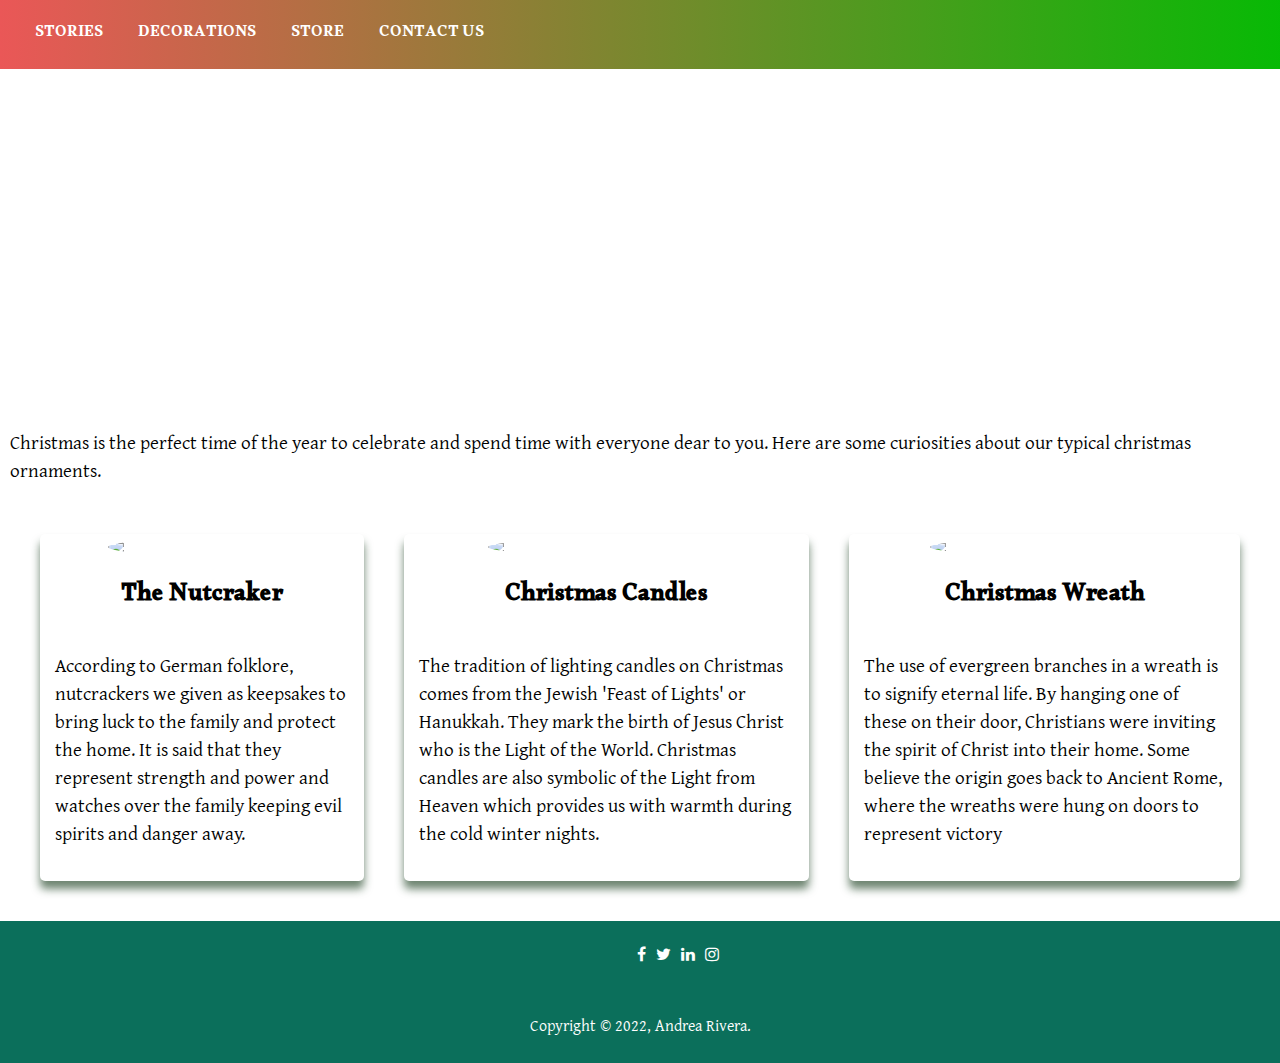
==== index.html @ b45d6112 "Adding shopping cart" ====
<!DOCTYPE html>
<html lang="en">

<head>
    <meta charset="UTF-8">
    <meta http-equiv="X-UA-Compatible" content="IE=edge">
    <meta name="viewport" content="width=device-width, initial-scale=1.0">
    <title>Christmas Stories</title>
    <!-- Add icon library -->
    <link rel="stylesheet" href="https://cdnjs.cloudflare.com/ajax/libs/font-awesome/4.7.0/css/font-awesome.min.css">
    <!--Site main css-->
    <link rel="stylesheet" href="css/styles.css">
    <!--Google fonts-->
    <link rel="preconnect" href="https://fonts.googleapis.com">
    <link rel="preconnect" href="https://fonts.gstatic.com" crossorigin>
    <link
        href="https://fonts.googleapis.com/css2?family=Alkalami&family=Gentium+Plus:ital@1&family=Mountains+of+Christmas:wght@700&display=swap"
        rel="stylesheet">
</head>

<header>
    <!--Navbar Start-->
    <nav>
        <ul>
            <li><a href="#">Stories</a></li>
            <li><a href="/decorations.html">Decorations</a></li>
            <li><a href="/store.html">Store</a></li>
            <li><a href="/contactUs.html">Contact Us</a></li>
        </ul>
    </nav>
</header>

<body>

    <section id="main">

        <section>
            <div class="header">
                <h1>Christmas</h1>
                <h1>Stuff</h1>
            </div>



            <p> Christmas is the perfect time of the year to celebrate and spend time with everyone dear to you. Here
                are
                some
                curiosities about our typical christmas ornaments.</p>
            <article class="stories">
                <div class="storyCard">
                    <img class="storyImage" src="images/christmas/dylan-mcdonald-xhmQwIT6Di0-unsplash (1).jpg">
                    <div class="containerCard">
                        <h2><strong>The Nutcraker</strong></h2>
                        <p>According to German folklore, nutcrackers we given as keepsakes to bring luck to the family
                            and
                            protect the home. It is said that they represent strength and power and watches over the
                            family
                            keeping evil spirits and danger away.</p>
                    </div>
                </div>

                <div class="storyCard">
                    <img class="storyImage" src="images/christmas/tijana-drndarski-1L4q_S1atmc-unsplash (1).jpg">
                    <div class="containerCard">
                        <h2><strong>Christmas Candles</strong></h2>
                        <p>The tradition of lighting candles on Christmas comes from the Jewish 'Feast of Lights' or
                            Hanukkah. They mark the birth of Jesus Christ who is the Light of the World. Christmas
                            candles are also symbolic of the Light from Heaven which provides us with warmth during the
                            cold winter nights.</p>
                    </div>
                </div>

                <div class="storyCard">
                    <img class="storyImage" src="images/christmas/jez-timms-dAmsJyJuR_8-unsplash.jpg">
                    <div class="containerCard">
                        <h2><strong>Christmas Wreath</strong></h2>
                        <p>The use of evergreen branches in a wreath is to signify eternal life. By hanging one of these
                            on their door, Christians were inviting the spirit of Christ into their home. Some believe
                            the origin goes back to Ancient Rome, where the wreaths were hung on doors to represent
                            victory</p>
                    </div>
                </div>

            </article>
        </section>
        <footer>
            <div class="icons">
                <!-- Add font awesome icons -->
                <a href="#" class="fa fa-facebook"></a>
                <a href="#" class="fa fa-twitter"></a>
                <a href="#" class="fa fa-linkedin"></a>
                <a href="#" class="fa fa-instagram"></a>
            </div>
            <!--copyright-->
            <p>
                Copyright &copy; 2022, Andrea Rivera.
            </p>


            <!--Footer Section End-->
        </footer>



</body>

</html>
---- css/styles.css ----
/*Navbar */
nav {
    display: inline-block;
    position: fixed;
    top: 0;
    left: 0;
    width: 100%;
    background-color: red; /* For browsers that do not support gradients */
    background-image: linear-gradient(to right, rgb(234, 87, 87) , rgb(4, 187, 4));
    padding: 0 0 0 1.2em;
    z-index: 1004;
    font-family: 'Alkalami', serif;
    
}

nav ul {
    list-style-type: none;
    margin: 1.2em auto;
    padding: 0;
  }
  
  nav li {
    display: inline-block;
    font-size: 1em;
    padding: 0 1em;
    text-transform: uppercase;
  }

  nav a {
    text-decoration:none;
    color: white;
  }

  nav a:hover {
      color: rgb(85, 198, 19);
  }


body {
  
  margin: 0;
}

.headerDecorations{
  padding-top: 120px;
  font-family: 'Mountains of Christmas', cursive;
  border-bottom: 2px dotted rgb(137, 185, 54);
  color: brown;
  text-align: center;
}
h2{
  font-family: 'Alkalami', serif;
  text-align: center;
}

h4{
  color:rgb(222, 37, 37);
}

 /*STORIES WEBPAGE*/
/* Banner */
.header {
  padding: 70px;
  text-align: center;
  background-image: url("/images/christmas/jeshoots-com-7VOyZ0-iO0o-unsplash.jpg");
  background-size:cover;
  color: white;
  font-size: 30px;
  font-family: 'Mountains of Christmas', cursive;
}
 
.stories{
  margin : 20px;
}
  /*Story card*/
  .storyCard{
    box-shadow: 0 8px 8px 0 rgba(27, 63, 32, 0.636);
    border-radius: 5px; /* 5px rounded corners */
    margin:20px;
    padding: 5px;
    
  }

 .storyImage {
    border-radius: 50%;
    display: block;
    margin-left: auto;
    margin-right: auto;
    width: 60%;
  }
p{
  padding: 10px;
  font-family: 'Gentium Plus', serif;
  font-size: larger;
}

#main{
  display: flex;
    flex-direction: column;
    align-content: space-between;
   

}

 /*DECORATION WEBPAGE*/
#content{
   
    margin-top: 50px;
    display: flex;
    flex-direction: column;
    align-content: space-between;
    background-image: url("https://images.unsplash.com/photo-1508172819040-536e3f54970f?ixlib=rb-1.2.1&ixid=MnwxMjA3fDB8MHxwaG90by1wYWdlfHx8fGVufDB8fHx8&auto=format&fit=crop&w=2069&q=80");
    background-size:cover;

}

 /*Decoration card*/
.card {
    
    box-shadow: 0 8px 8px 0 rgba(16, 13, 13, 0.5);
    transition: 0.3s;
    border-radius: 5px; /* 5px rounded corners */
    margin:20px;
    width: 30%;
    text-align: center;
   
  }

  .containerCard p{
    font-family: ' Ariel;
  }
  
  #content .card img {
   
    width: 20em;
    height: 20em;
  }

 /*CONTACT US WEBPAGE*/
 .contactBody{
  background-image: url(/images/christmas/sarah-evans-kaa7DQ74YiY-unsplash.jpg);
  background-size:contain;
 }
 .contactUs{

  box-shadow: 8px 8px 8px 8px rgba(16, 13, 13, 0.5);
    transition: 0.3s;
    border-radius: 5px; /* 5px rounded corners */
    margin:100px 50px;
    padding: 20px;
    text-align: left;
    background-color: rgb(219, 229, 225);
   
 }


 .submitButton{
  font-family: 'Gentium Plus', serif;
  font-size: larger;
  padding:10px 15px;
  background-color:rgb(130, 213, 166);
  border-radius: 10px ;
  border: 2px solid green;
  margin: 10px 0;
 }

 #submitButton:hover {
  padding:20px 30px;;
}


 /*SALES WEBPAGE*/


 #bodySales {
  background: #DFC2F2;
    background-image: linear-gradient( to right, #c6ffb3,#ffe6e6);
    background-attachment: fixed;	
    background-size: cover;
    
    }
  
  #containerSales{
    box-shadow: 0 15px 30px 1px grey;
    background: rgba(255, 255, 255, 0.90);
    text-align: center;
    border-radius: 5px;
    overflow: hidden;
    transition: 0.3s;
    margin:25px;
    width: 80%;
    text-align: center;
    
    
  }
  
  .product-details {
    position: relative;
    text-align: left;
    overflow: hidden;
    padding: 30px;
    height: 100%;
    float: left;
    width: 40%;
  
  }
  
  #containerSales .product-details h1{
    font-family: 'Bebas Neue', cursive;
    display: inline-block;
    position: relative;
    font-size: 20px;
    color: #344055;
    margin: 0;
    
    
  }
  
  #containerSales .product-details h1:before{
    position: absolute;
    content: '';
    right: 0%; 
    top: 0%;
    transform: translate(25px, -15px);
    font-family: 'Bree Serif', serif;
    display: inline-block;
    background: #ffe6e6;
    border-radius: 5px;
    font-size: 14px;
    padding: 5px;
    color: white;
    margin: 0;
    animation: chan-sh 6s ease infinite;
  
  }

  .hint-star {
    display: inline-block;
    margin-left: 0.5em;
    color: gold;
    width: 50%;
  }
  
  
  #containerSales .product-details > p {
  font-family: 'EB Garamond', serif;
    text-align: center;
    font-size: 18px;
    color: #7d7d7d;
    
  }
  .control{
    display: inline-block;
    
  }
  .btn {
  
    transform: translateY(0px);
    transition: 0.3s linear;
    background:  #809fff;
    border-radius: 5px;
    position: relative;
    overflow: hidden;
    cursor: pointer;
    outline: none;
    border: none;
    color: #eee;
    padding: 0;
    margin: 0;
    
  }
  
  .btn:hover{transform: translateY(-6px);
    background: #1a66ff;}
  
  .btn span {
    font-family: 'Farsan', cursive;
    transition: transform 0.3s;
    display: inline-block;
    padding: 10px 20px;
    font-size: 1.2em;
    margin:0;
    
  }
  .btn .price, .shopping-cart{
    background: #333;
    border: 0;
    margin: 0;
  }
  
  .btn .price {
    transform: translateX(-10%); padding-right: 15px;
  }
  
  .btn .shopping-cart {
    transform: translateX(-100%);
    position: absolute;
    background: #333;
    z-index: 1;
    left: 0;
    top: 0;
  }
  
  .btn .buy {z-index: 3; font-weight: bolder;}
  
  .btn:hover .price {transform: translateX(-110%);}
  
  .btn:hover .shopping-cart {transform: translateX(0%);}
  
  .product-image {
    transition: all 0.3s ease-out;
    display: inline-block;
    position: relative;
    overflow: hidden;
    height: 100%;
    width: 50%;
    display: inline-block;
  }
  
  #containerSales img {
    width: 100%;
    height: 100%;
    
  }
  
  .info {
      background: rgba(27, 26, 26, 0.9);
      font-family: 'Bree Serif', serif;
      transition: all 0.3s ease-out;
      transform: translateX(-100%);
      position: absolute;
      line-height: 1.8;
      text-align: left;
      font-size: 105%;
      cursor: no-drop;
      color: #FFF;
      height: 100%;
      width: 100%;
      left: 0;
      top: 0;
  }
  
  .info h2 {text-align: center}
  .product-image:hover .info{transform: translateX(0);}
  
  .info ul li{transition: 0.3s ease;}
  .info ul li:hover{transform: translateX(50px) scale(1.3);}
  
  .product-image:hover img {transition: all 0.3s ease-out;}
  .product-image:hover img {transform: scale(1.2, 1.2);}


  /*Footer */
footer {
 
    background-color:rgb(11, 111, 91);
    display: flex;
    flex-direction: column;
   align-items: center;
   justify-items: center;
    margin: 0px;
}

footer p {
    color: white;
    font-size: 16px;
    font-family: 'Gentium Plus', serif;
    font-weight:lighter ;
    padding: 10px;

}
/* Style all font awesome icons */
.icons {
  padding: 20px;
  font-size: 1em;
  width: 1em;
  text-align: center;
  
  
}

/* Add a hover effect if you want */
.icons:hover {
  opacity: 0.7;
}

.icons  {
  display: inline-flex;
  margin: 0 15px;
}
/* Set a specific color for each brand */

/* Facebook */
.fa-facebook {
  
  color: white;
  padding: 5px 5px;
  text-decoration: none;
  text-align: center;
}

/* Twitter */
.fa-twitter {
  
  color: white;
  padding: 5px 5px;
  text-decoration: none;
  text-align: center;
}

.fa-linkedin {
  
  color: white;
  padding: 5px 5px;
  text-decoration: none;
  text-align: center;
}

.fa-instagram {
  
  color: white;
  padding: 5px 5px;
  text-decoration: none;
  text-align: center;
}

/**********SHOPPING CART **************/
.btn {
  text-align: center;
  vertical-align: middle;
  padding: .67em .67em;
  cursor: pointer;
}

.content-section {
  margin: 1em;
}

.container {
  max-width: 900px;
  margin: 0 auto;
  padding: 0 1.5em;
}
.shop-item {
  margin: 30px;
}

.shop-item-title {
  display: block;
  width: 100%;
  text-align: center;
  font-weight: bold;
  font-size: 1.5em;
  color: #333;
  margin-bottom: 15px;
}

.shop-item-image {
  height: 250px;
}

.shop-item-details {
  display: flex;
  align-items: center;
  padding: 5px;
}

.shop-item-price {
  flex-grow: 1;
  color: #333;
}

.shop-items {
  display: flex;
  flex-wrap: wrap;
  justify-content: space-around;
}

.cart-header {
  font-weight: bold;
  font-size: 1.25em;
  color: #333;
}

.cart-column {
  display: flex;
  align-items: center;
  border-bottom: 1px solid black;
  margin-right: 1.5em;
  padding-bottom: 10px;
  margin-top: 10px;
}

.cart-row {
  display: flex;
}

.cart-item {
  width: 45%;
}

.cart-price {
  width: 20%;
  font-size: 1.2em;
  color: #333;
}

.cart-quantity {
  width: 35%;
}

.cart-item-title {
  color: #333;
  margin-left: .5em;
  font-size: 1.2em;
}

.cart-item-image {
  width: 75px;
  height: auto;
  border-radius: 10px;
}

.btn-danger {
  color: white;
  background-color: #EB5757;
  border: none;
  border-radius: .3em;
  font-weight: bold;
}

.btn-danger:hover {
  background-color: #CC4C4C;
}

.cart-quantity-input {
  height: 34px;
  width: 50px;
  border-radius: 5px;
  border: 1px solid #56CCF2;
  background-color: #eee;
  color: #333;
  padding: 0;
  text-align: center;
  font-size: 1.2em;
  margin-right: 25px;
}

.cart-row:last-child {
  border-bottom: 1px solid black;
}

.cart-row:last-child .cart-column {
  border: none;
}

.cart-total {
  text-align: end;
  margin-top: 10px;
  margin-right: 10px;
}

.cart-total-title {
  font-weight: bold;
  font-size: 1.5em;
  color: black;
  margin-right: 20px;
}

.cart-total-price {
  color: #333;
  font-size: 1.1em;
}

.btn-purchase {
  display: block;
  margin: 40px auto 80px auto;
  font-size: 1.75em;
}


  /*********MEDIA QUERIES*************/
@media (min-width: 56.25em) {
    #content{
   
        display:flex;
        flex-direction: row;
        flex-wrap: wrap;
        justify-content: space-around;
        align-content:space-around;
        
    }
    .stories{
  
      display:flex;
        flex-direction: row;
        justify-content: space-around;
        align-items:stretch;
      
     
  }



}
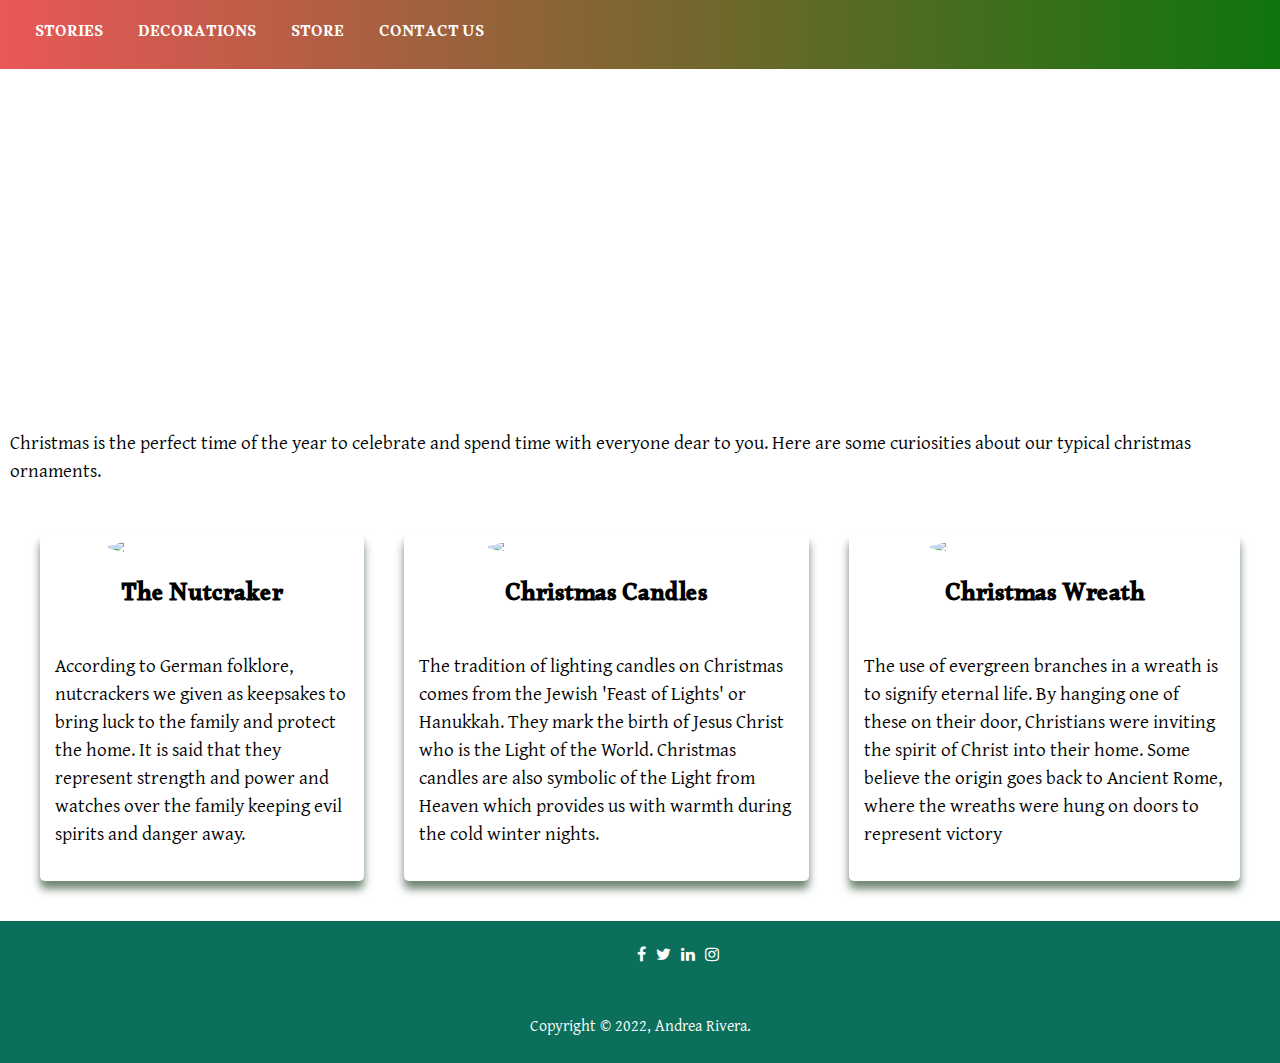
==== commit 55f54d77: "fixing links" ====
--- a/index.html
+++ b/index.html
@@ -23,9 +23,9 @@
     <nav>
         <ul>
             <li><a href="#">Stories</a></li>
-            <li><a href="/decorations.html">Decorations</a></li>
-            <li><a href="/store.html">Store</a></li>
-            <li><a href="/contactUs.html">Contact Us</a></li>
+            <li><a href="decorations.html">Decorations</a></li>
+            <li><a href="store.html">Store</a></li>
+            <li><a href="contactUs.html">Contact Us</a></li>
         </ul>
     </nav>
 </header>
--- a/css/styles.css
+++ b/css/styles.css
@@ -1,5 +1,5 @@
 
-  /*Navbar */
+  /*NAVBAR */
 nav {
     display: inline-block;
     position: fixed;
@@ -7,7 +7,7 @@
     left: 0;
     width: 100%;
     background-color: red; /* For browsers that do not support gradients */
-    background-image: linear-gradient(to right, rgb(234, 87, 87) , rgb(4, 187, 4));
+    background-image: linear-gradient(to right, rgb(234, 87, 87) , rgb(11, 117, 11));
     padding: 0 0 0 1.2em;
     z-index: 1004;
     font-family: 'Alkalami', serif;
@@ -58,13 +58,12 @@
   color:rgb(222, 37, 37);
 }
 
- /*STORIES WEBPAGE*/
+ /*STORIES PAGE*/
 /* Banner */
 .header {
   padding: 70px;
   text-align: center;
   background-image: url("/images/christmas/jeshoots-com-7VOyZ0-iO0o-unsplash.jpg");
-  background-size:cover;
   color: white;
   font-size: 30px;
   font-family: 'Mountains of Christmas', cursive;
@@ -103,13 +102,14 @@
 
 }
 
- /*DECORATION WEBPAGE*/
+ /*DECORATION PAGE*/
 #content{
    
     margin-top: 50px;
     display: flex;
     flex-direction: column;
     align-content: space-between;
+    align-items: center;
     background-image: url("https://images.unsplash.com/photo-1508172819040-536e3f54970f?ixlib=rb-1.2.1&ixid=MnwxMjA3fDB8MHxwaG90by1wYWdlfHx8fGVufDB8fHx8&auto=format&fit=crop&w=2069&q=80");
     background-size:cover;
 
@@ -137,40 +137,113 @@
     height: 20em;
   }
 
- /*CONTACT US WEBPAGE*/
- .contactBody{
+ /*CONTACT US PAGE*/
+ .contact-body{
   background-image: url(/images/christmas/sarah-evans-kaa7DQ74YiY-unsplash.jpg);
   background-size:contain;
+  display: grid;
+  align-items: center;
+  width: 100%;
+  height: 100vh;
+
  }
- .contactUs{
-
-  box-shadow: 8px 8px 8px 8px rgba(16, 13, 13, 0.5);
+
+
+ .contact-in{
+  width: 100%;
+    height: 100vh;
+    margin: 20px 0;
+    display: flex;
+    flex-direction: column;
+    flex-wrap: nowrap;
+    border-radius: 10px;
+    box-shadow: 0px 0px 10px 0px #ead1d1;
+
+}
+
+
+
+ .contact-map{
+  width: 100%;
+  height: auto;
+  flex:50%;
+  margin:60px 20px;
+  padding:5px;
+
+}
+
+.contact-map iframe{
+  width: 100%;
+  height: 100%;
+
+}
+
+ .contact-form{
+
+    box-shadow: 8px 8px 8px 8px rgba(16, 13, 13, 0.5);
     transition: 0.3s;
-    border-radius: 5px; /* 5px rounded corners */
-    margin:100px 50px;
-    padding: 20px;
-    text-align: left;
+    border-radius: 5px; 
+    text-align: center;
+    margin:60px 20px;
+    padding:5px;
     background-color: rgb(219, 229, 225);
+    width: 100%;
+    height: 90%;
+    flex:50%;
+
    
  }
-
-
- .submitButton{
+.contact-form-txt
+ {
+  width: 70%;
+  height: 20px;
+  border-radius: 40px;
+  outline:none;
+  margin-bottom:5px;
+  padding: 15px;
+ }
+
+ .contact-form-txt::placeholder{
+  color:#aaa;
   font-family: 'Gentium Plus', serif;
   font-size: larger;
-  padding:10px 15px;
+ }
+
+ .contact-form-textarea
+ {
+  width: 70%;
+  height: 130px;
+  border-radius: 40px;
+  outline:none;
+  margin-bottom:20px;
+  padding: 15px;
+ }
+
+ .contact-form-textarea::placeholder{
+  color:#aaa;
+  font-family: 'Gentium Plus', serif;
+  font-size: larger;
+ }
+
+ .submitButton{
+  width: 50%;
+  height: 20px;
+  font-family: 'Gentium Plus', serif;
+  font-size: larger;
+  padding:10px 0px;
+  text-align: center;
   background-color:rgb(130, 213, 166);
   border-radius: 10px ;
-  border: 2px solid green;
-  margin: 10px 0;
+  border: none;
+  margin: 10px;
+  outline: none;
+  cursor:pointer;
  }
 
- #submitButton:hover {
-  padding:20px 30px;;
-}
-
-
- /*SALES WEBPAGE*/
+
+
+
+ /*SALES PAGE*/
 
 
  #bodySales {
@@ -191,8 +264,7 @@
     margin:25px;
     width: 80%;
     text-align: center;
-    
-    
+  
   }
   
   .product-details {
@@ -258,7 +330,7 @@
   
     transform: translateY(0px);
     transition: 0.3s linear;
-    background:  #809fff;
+    background:  #e54f57;
     border-radius: 5px;
     position: relative;
     overflow: hidden;
@@ -271,8 +343,8 @@
     
   }
   
-  .btn:hover{transform: translateY(-6px);
-    background: #1a66ff;}
+  .btn:hover{transform: translateY(-5px);
+    background: #6a9f6e;}
   
   .btn span {
     font-family: 'Farsan', cursive;
@@ -351,15 +423,19 @@
   .product-image:hover img {transform: scale(1.2, 1.2);}
 
 
-  /*Footer */
+  /*FOOTER */
 footer {
  
     background-color:rgb(11, 111, 91);
     display: flex;
     flex-direction: column;
-   align-items: center;
-   justify-items: center;
-    margin: 0px;
+    align-items: center;
+    justify-items: center;
+    left: 0;
+    bottom: 0;
+    width: 100%;
+    text-align: center;
+
 }
 
 footer p {
@@ -597,9 +673,20 @@
         flex-direction: row;
         justify-content: space-around;
         align-items:stretch;
-      
-     
-  }
+  }
+
+  .contact-in{
+    width:100%;
+    height: 100%;
+    margin:60px 0;
+    display: flex;
+    flex-direction: row;
+    flex-wrap:nowrap;
+    border-radius: 10px;
+    box-shadow: 0px 0px 10px 0px #ead1d1;
+   
+  
+   }
 
 
 
